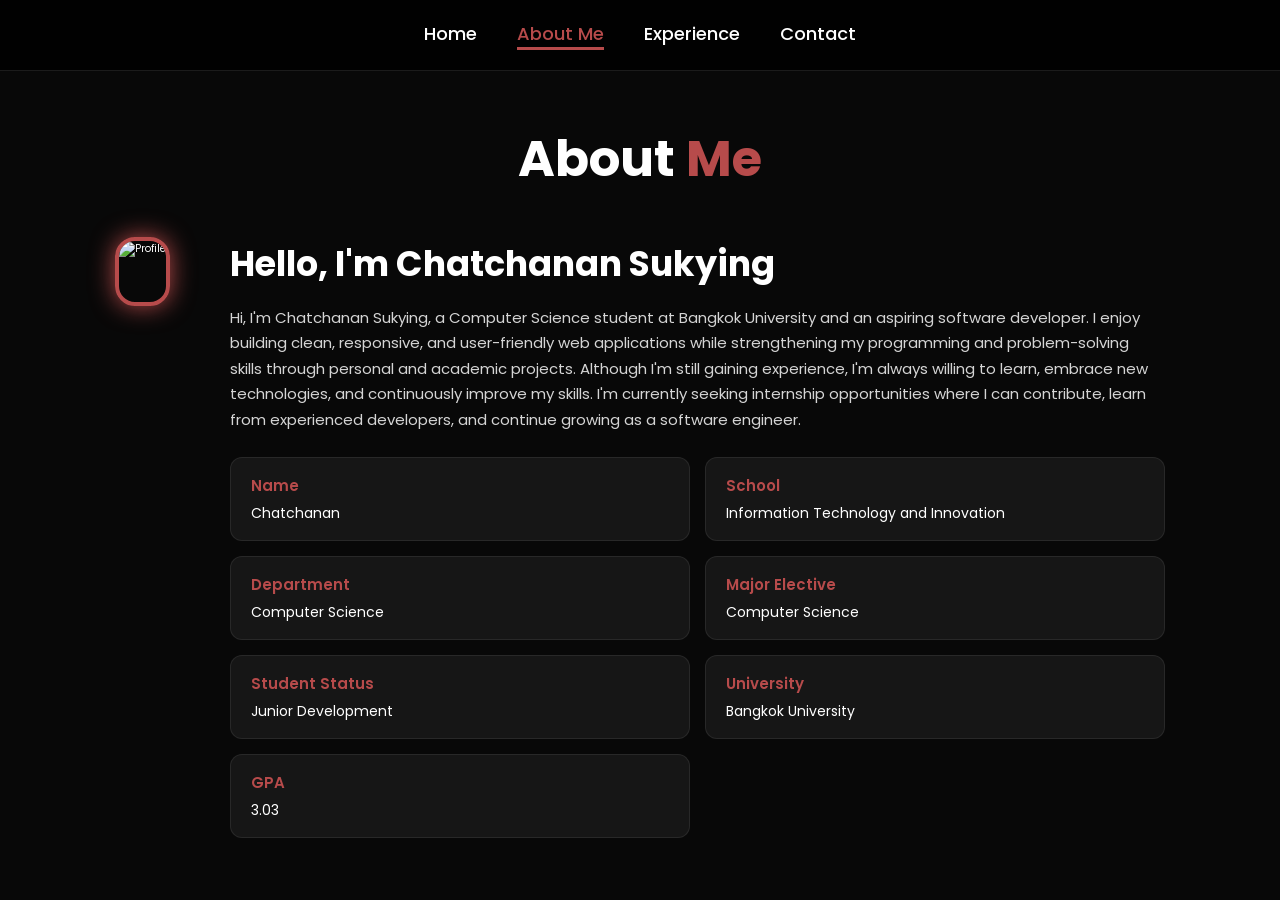
==== about.html @ 359069f8 "Add files via upload" ====
<!DOCTYPE html>
<html lang="en">

<head>
    <meta charset="UTF-8">
    <meta name="viewport" content="width=device-width, initial-scale=1.0">

    <!-- เปลี่ยน Title ให้ตรงกับหน้า -->
    <title>About Me</title>

    <link rel="stylesheet"
        href="https://cdnjs.cloudflare.com/ajax/libs/font-awesome/6.5.2/css/all.min.css">

    <link rel="stylesheet" href="style.css">
</head>

<body>

    <header>

        <nav>
            <a href="index.html">Home</a>
            <!-- ย้าย class="active" มาไว้ที่หน้า About Me ตรงนี้ครับ -->
            <a href="about.html" class="active">About Me</a>
            <a href="experience.html">Experience</a>
            <a href="contact.html">Contact</a>
        </nav>

    </header>

    <section class="about">

    <h1 class="heading">About <span>Me</span></h1>

    <div class="about-container">

        <div class="home-img">

            <img src="image/PA150091.JPG" alt="Profile">

        </div>

        <div class="about-content">

            <h2>Hello, I'm Chatchanan Sukying</h2>

            <p>
                Hi, I'm Chatchanan Sukying, a Computer Science student at Bangkok University and an aspiring software developer. 
                I enjoy building clean, responsive, and user-friendly web applications while strengthening my programming and problem-solving skills through personal and academic projects. 
                Although I'm still gaining experience, I'm always willing to learn, embrace new technologies, and continuously improve my skills. 
                I'm currently seeking internship opportunities where I can contribute, learn from experienced developers, and continue growing as a software engineer.
            </p>

            <div class="about-info">

                <div>
                    <strong>Name</strong>
                    <span>Chatchanan</span>
                </div>

                <div>
                    <strong>School</strong>
                    <span>Information Technology and Innovation</span>
                </div>

                <div>
                    <strong>Department</strong>
                    <span>Computer Science</span>
                </div>

                <div>
                    <strong>Major Elective</strong>
                    <span>Computer Science</span>
                </div>

                <div>
                    <strong>Student Status</strong>
                    <span>Junior Development</span>
                </div>

                <div>
                    <strong>University</strong>
                    <span>Bangkok University</span>
                </div>

                <div>
                    <strong>GPA</strong>
                    <span>3.03</span>
                </div>

            </div>

        </div>

    </div>

</section>

</body>

</html>
---- style.css ----
@import url('https://fonts.googleapis.com/css2?family=Poppins:wght@100;200;300;400;500;600;700;800&display=swap');

/* ================= BASE SETTINGS ================= */
* {
    margin: 0;
    padding: 0;
    box-sizing: border-box;
    text-decoration: none;
    border: none;
    outline: none;
    font-family: 'Poppins', sans-serif;
}

html {
    font-size: 62.5%;
    scroll-behavior: smooth;
}

body {
    width: 100%;
    overflow-x: hidden;
    background-color: black;
    color: white;
}

/* ================= HEADER & NAV ================= */
header {
    position: fixed;
    top: 0;
    left: 0;
    width: 100%;
    padding: 2rem 9%;
    background-color: rgba(0, 0, 0, 0.8);
    backdrop-filter: blur(10px);
    display: flex;
    justify-content: center; /* จัดเมนูด้านบนให้อยู่ตรงกลางหน้าจอ */
    align-items: center;
    z-index: 100;
    border-bottom: 0.1rem solid rgba(255, 255, 255, 0.1);
}

.logo {
    font-size: 3rem;
    color: #b74b4b;
    font-weight: 800;
    cursor: pointer;
    transition: 0.3s ease;
    margin-right: 3rem;
}

.logo:hover {
    transform: scale(1.1);
}

nav {
    display: flex;
    justify-content: center;
    align-items: center;
}

nav a {
    font-size: 1.8rem;
    color: white;
    margin: 0 2rem; /* จัดระยะห่างให้อยู่ตรงกลางสมดุล */
    font-weight: 500;
    transition: 0.3s ease;
    border-bottom: 3px solid transparent;
}

nav a:hover,
nav a.active {
    color: #b74b4b;
    border-bottom: 3px solid #b74b4b;
}

/* ================= GLOBAL SECTIONS ================= */
section {
    min-height: 100vh;
    padding: 120px 9% 60px;
}

span {
    color: #b74b4b;
}

.btn {
    display: inline-block;
    padding: 1rem 2.8rem;
    background-color: black;
    border-radius: 4rem;
    font-size: 1.6rem;
    color: #b74b4b;
    letter-spacing: 0.1rem;
    font-weight: 600;
    border: 2px solid #b74b4b;
    transition: 0.3s ease;
    cursor: pointer;
}

.btn:hover {
    transform: translateY(-3px);
    background-color: #b74b4b;
    color: black;
    box-shadow: 0 0 25px #b74b4b;
}

.heading {
    font-size: 5rem;
    text-align: center;
    margin-bottom: 4rem;
    width: 100%;
}

/* ================= HOME SECTION ================= */
.home {
    display: flex;
    flex-direction: column;
    justify-content: center;
    align-items: center;
    text-align: center; /* จัดข้อความให้อยู่ตรงกลางทั้งหมด */
    gap: 3rem;
}

.home-content {
    max-width: 900px;
    width: 100%;
    display: flex;
    flex-direction: column;
    align-items: center;
    text-align: center;
}

.home-content h1 {
    font-size: 5.5rem;
    font-weight: 700;
    line-height: 1.2;
    text-align: center;
}

.home-content h3 {
    font-size: 3.5rem;
    margin-top: 1rem;
    margin-bottom: 1.5rem;
    font-weight: 700;
    text-align: center;
}

.home-content p {
    font-size: 1.6rem;
    line-height: 1.7;
    margin-bottom: 2rem;
    color: #d5d5d5;
    text-align: center;
}

.typing-text {
    font-size: 3.4rem;
    font-weight: 600;
}

.typing-text span {
    position: relative;
}

.typing-text span::after {
    content: "";
    position: absolute;
    left: 0;
    width: 3px;
    height: 100%;
    background-color: #b74b4b;
    animation: cursor 0.7s steps(1) infinite;
}

@keyframes cursor {
    50% { border-left: 3px solid transparent; }
    100% { border-left: 3px solid #b74b4b; }
}

.social-icons {
    display: flex;
    justify-content: center;
    align-items: center;
    margin: 2rem 0;
}

.social-icons a {
    display: inline-flex;
    justify-content: center;
    align-items: center;
    width: 4.5rem;
    height: 4.5rem;
    background-color: transparent;
    border: 0.2rem solid #b74b4b;
    font-size: 2rem;
    border-radius: 50%;
    margin: 0 1rem; /* ระยะห่างไอคอนซ้าย-ขวาเท่ากันเพื่อให้อยู่ตรงกลาง */
    transition: 0.3s ease;
    color: #b74b4b;
}

.social-icons a:hover {
    color: black;
    transform: scale(1.1) translateY(-5px);
    background-color: #b74b4b;
    box-shadow: 0 0 25px #b74b4b;
}

.home-img {
    display: flex;
    justify-content: center;
    align-items: center;
}

.home-img img {
    width: 100%;
    max-width: 350px;
    aspect-ratio: 4 / 5;
    object-fit: cover;
    border-radius: 20px;
    border: 4px solid #b74b4b;
    box-shadow: 0 0 25px #b74b4b;
    transition: 0.3s ease;
}

.home-img img:hover {
    transform: scale(1.03);
    box-shadow: 0 0 40px #b74b4b;
}

/* ================= ABOUT SECTION ================= */
.about {
    display: flex;
    flex-direction: column;
    justify-content: center;
    align-items: center;
    background-color: #080808;
}

.about-container {
    display: flex;
    align-items: flex-start;
    justify-content: center;
    gap: 6rem;
    max-width: 1100px;
    width: 100%;
    margin: 0 auto;
}

.about-image {
    flex: 0 0 auto;
}

.about-image img {
    width: 100%;
    max-width: 320px;
    aspect-ratio: 4 / 5;
    object-fit: cover;
    border-radius: 20px;
    border: 2px solid #b74b4b;
    box-shadow: 0 0 25px rgba(183, 75, 75, 0.6);
    transition: 0.3s ease;
}

.about-image img:hover {
    transform: scale(1.02);
    box-shadow: 0 0 35px rgba(183, 75, 75, 0.8);
}

.about-content {
    flex: 1;
}

.about-content h2 {
    font-size: 3.5rem;
    margin-bottom: 1.5rem;
    font-weight: 700;
}

.about-content p {
    font-size: 1.5rem;
    color: #d5d5d5;
    line-height: 1.7;
    margin-bottom: 2.5rem;
}

.about-info {
    display: grid;
    grid-template-columns: repeat(2, 1fr);
    gap: 1.5rem;
}

.about-info div {
    background: #161616;
    padding: 16px 20px;
    border-radius: 12px;
    border: 1px solid rgba(255, 255, 255, 0.08);
    transition: 0.3s ease;
}

.about-info div:hover {
    border-color: #b74b4b;
    transform: translateY(-3px);
}

.about-info strong {
    display: block;
    color: #b74b4b;
    font-size: 1.5rem;
    margin-bottom: 6px;
    font-weight: 600;
}

.about-info span {
    color: white;
    font-size: 1.4rem;
}

/* ================= SKILLS SECTION ================= */
.skills {
    background-color: black;
}

.skills-container {
    display: grid;
    grid-template-columns: repeat(auto-fit, minmax(250px, 1fr));
    gap: 2.5rem;
    max-width: 1100px;
    margin: 40px auto 0;
}

.skill-box {
    background: #1a1a1a;
    padding: 25px;
    border-radius: 15px;
    border: 1px solid rgba(255, 255, 255, 0.08);
    transition: 0.3s ease;
}

.skill-box:hover {
    border-color: #b74b4b;
    transform: translateY(-5px);
}

.skill-box p {
    font-size: 1.7rem;
    margin-bottom: 1rem;
}

.progress {
    width: 100%;
    height: 10px;
    background: #333;
    border-radius: 10px;
    overflow: hidden;
}

.progress span {
    display: block;
    height: 100%;
    background: #b74b4b;
    border-radius: 10px;
}

/* ================= CONTACT SECTION ================= */
.contact {
    display: flex;
    flex-direction: column;
    justify-content: center;
    align-items: center;
    background: #080808;
}

.contact-container {
    max-width: 850px;
    width: 100%;
    margin: 0 auto;
    display: grid;
    grid-template-columns: repeat(2, 1fr);
    gap: 2.5rem;
}

.contact-box {
    background: #161616;
    border-radius: 16px;
    padding: 3.5rem 2rem;
    text-align: center;
    border: 1px solid rgba(255, 255, 255, 0.08);
    transition: 0.35s ease;
}

.contact-box:hover {
    transform: translateY(-5px);
    border-color: #b74b4b;
    box-shadow: 0 0 25px rgba(183, 75, 75, 0.25);
}

.contact-box i {
    font-size: 4.5rem;
    color: #b74b4b;
    margin-bottom: 1.5rem;
}

.contact-box h3 {
    font-size: 2.2rem;
    margin-bottom: 1rem;
    color: white;
}

.contact-box p {
    font-size: 1.5rem;
    color: #cfcfcf;
    line-height: 1.6;
    word-break: break-word;
}

/* ================= RESPONSIVE DESIGN ================= */

@media (max-width: 1200px) {
    html {
        font-size: 60%;
    }
    section {
        padding: 100px 5% 50px;
    }
    header {
        padding: 2rem 5%;
    }
}

@media (max-width: 991px) {
    header {
        background-color: #161616;
    }
    
    nav {
        position: absolute;
        top: 100%;
        left: 0;
        width: 100%;
        background-color: #161616;
        padding: 2rem;
        border-top: 0.1rem solid rgba(255, 255, 255, 0.1);
        border-bottom: 3px solid #b74b4b;
        display: none;
        box-shadow: 0 10px 20px rgba(0,0,0,0.5);
    }

    nav.active {
        display: block;
    }

    nav a {
        display: block;
        font-size: 2rem;
        margin: 2rem 0;
        text-align: center;
    }

    nav a:hover,
    nav a.active {
        padding-bottom: 0.5rem;
        display: inline-block;
        width: max-content;
        margin: 2rem auto;
    }

    .about-container {
        flex-direction: column;
        align-items: center;
        text-align: center;
        gap: 4rem;
    }

    .home-content h1 {
        font-size: 4.5rem;
    }

    .home-content h3 {
        font-size: 2.8rem;
    }

    .home-img img, .about-image img {
        max-width: 300px;
    }
}

@media (max-width: 768px) {
    html {
        font-size: 55%;
    }

    section {
        padding: 90px 5% 40px;
    }

    .heading {
        font-size: 4rem;
        margin-bottom: 3rem;
    }

    .home-content h1 {
        font-size: 3.8rem;
    }

    .home-content h3 {
        font-size: 2.4rem;
    }

    .typing-text {
        font-size: 2.5rem;
    }

    .about-content h2 {
        font-size: 3.5rem;
    }

    .home-img img, .about-image img {
        max-width: 260px;
    }

    .about-info {
        grid-template-columns: 1fr;
    }

    .contact-container {
        grid-template-columns: 1fr;
    }
}

@media (max-width: 480px) {
    html {
        font-size: 50%;
    }

    .home-content h1 {
        font-size: 3.2rem;
    }

    .home-img img, .about-image img {
        max-width: 220px;
    }
}
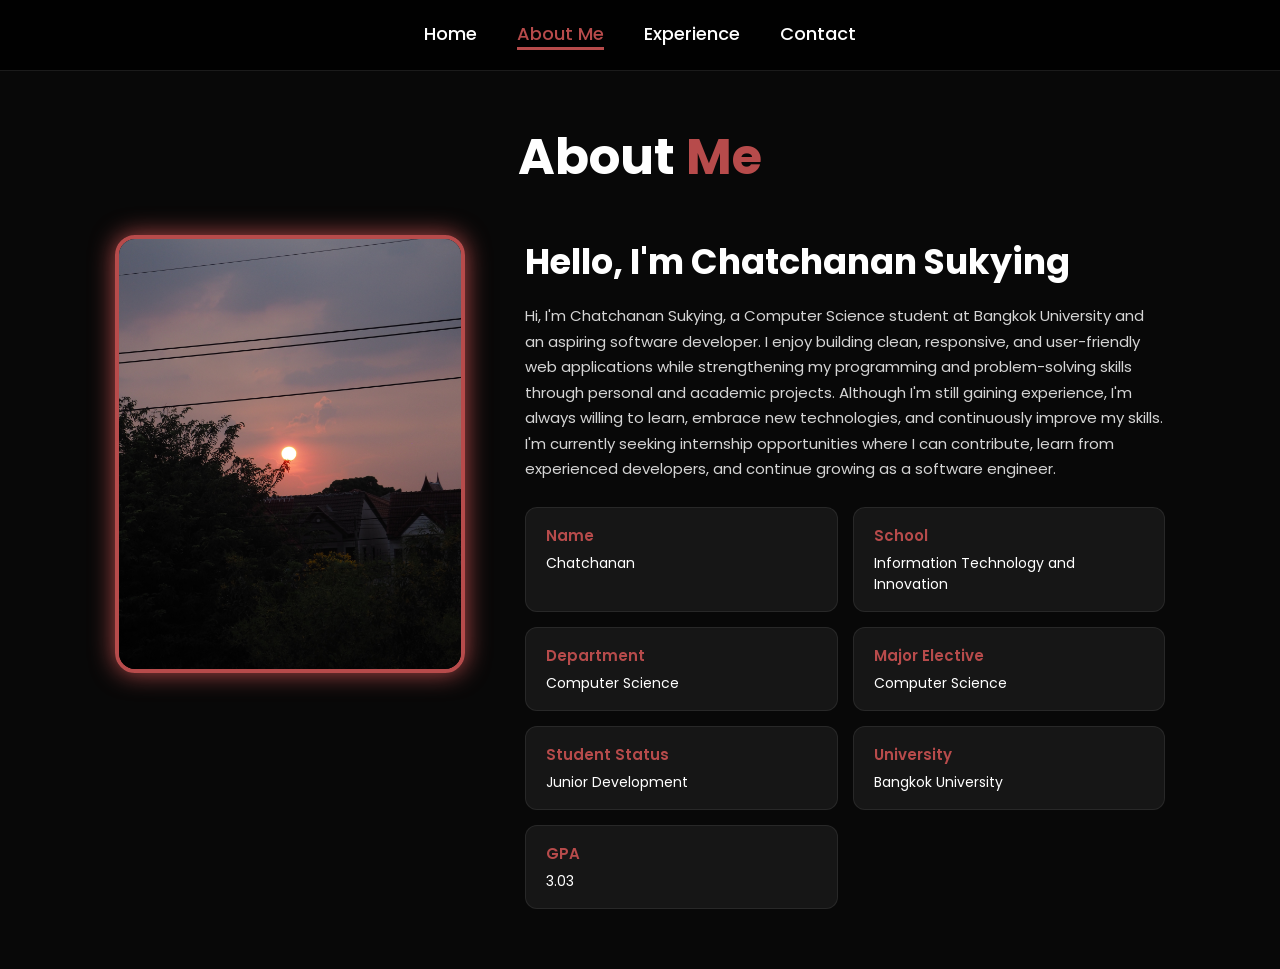
==== commit da6bf48c: "Add files via upload" ====
--- a/about.html
+++ b/about.html
@@ -36,7 +36,7 @@
 
         <div class="home-img">
 
-            <img src="image/PA150091.JPG" alt="Profile">
+            <img src="PA150091.JPG" alt="Profile">
 
         </div>
 
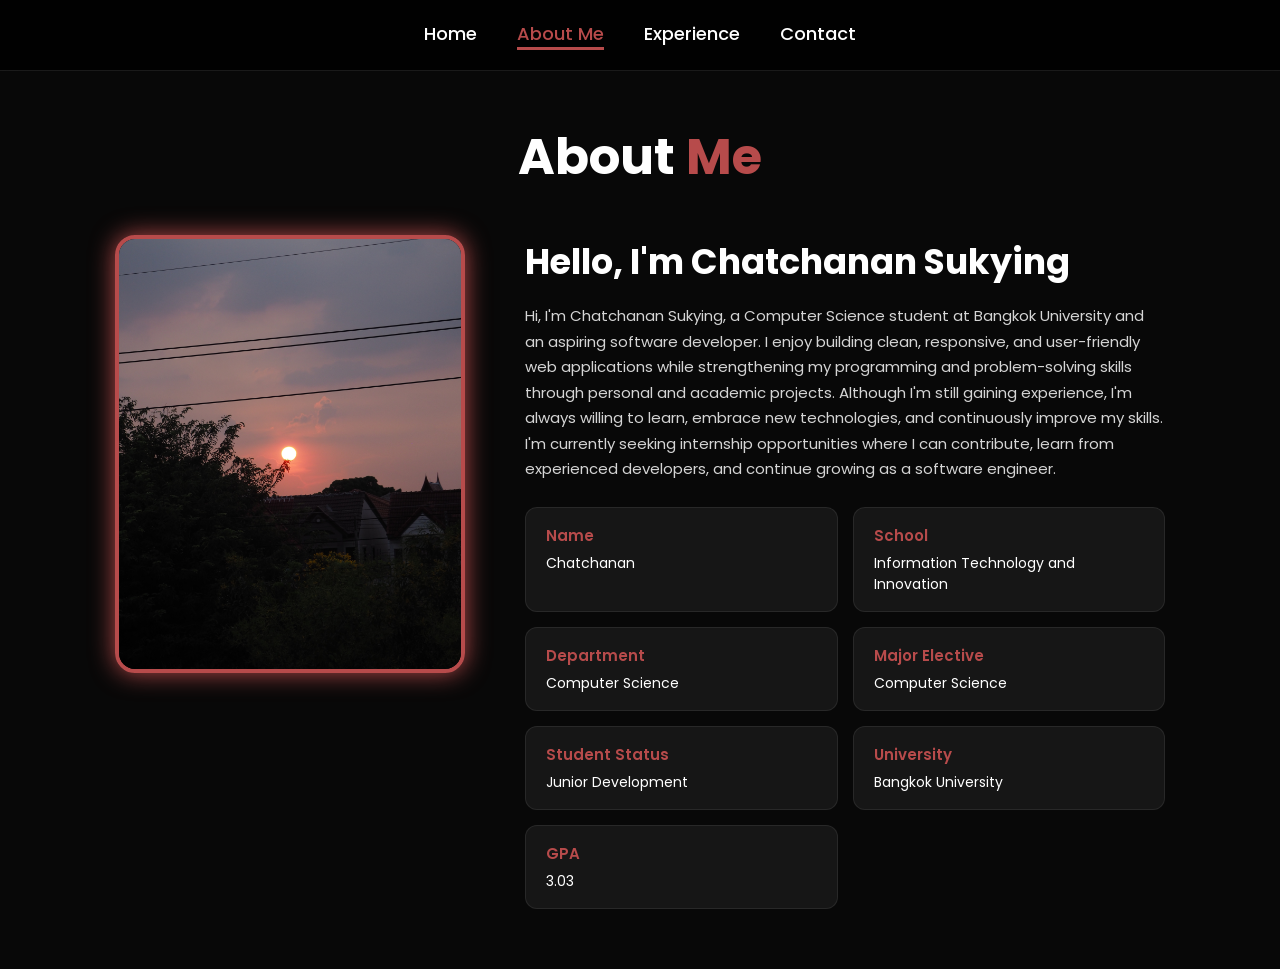
==== commit 63a55b19: "Add files via upload" ====
--- a/about.html
+++ b/about.html
@@ -20,7 +20,6 @@
 
         <nav>
             <a href="index.html">Home</a>
-            <!-- ย้าย class="active" มาไว้ที่หน้า About Me ตรงนี้ครับ -->
             <a href="about.html" class="active">About Me</a>
             <a href="experience.html">Experience</a>
             <a href="contact.html">Contact</a>
@@ -36,7 +35,7 @@
 
         <div class="home-img">
 
-            <img src="PA150091.JPG" alt="Profile">
+            <img src="images\profile.JPG" alt="Profile">
 
         </div>
 
--- a/style.css
+++ b/style.css
@@ -30,10 +30,10 @@
     left: 0;
     width: 100%;
     padding: 2rem 9%;
-    background-color: rgba(0, 0, 0, 0.8);
+    background-color: rgba(0, 0, 0, 0.85);
     backdrop-filter: blur(10px);
     display: flex;
-    justify-content: center; /* จัดเมนูด้านบนให้อยู่ตรงกลางหน้าจอ */
+    justify-content: center;
     align-items: center;
     z-index: 100;
     border-bottom: 0.1rem solid rgba(255, 255, 255, 0.1);
@@ -61,7 +61,7 @@
 nav a {
     font-size: 1.8rem;
     color: white;
-    margin: 0 2rem; /* จัดระยะห่างให้อยู่ตรงกลางสมดุล */
+    margin: 0 2rem;
     font-weight: 500;
     transition: 0.3s ease;
     border-bottom: 3px solid transparent;
@@ -117,7 +117,7 @@
     flex-direction: column;
     justify-content: center;
     align-items: center;
-    text-align: center; /* จัดข้อความให้อยู่ตรงกลางทั้งหมด */
+    text-align: center;
     gap: 3rem;
 }
 
@@ -194,7 +194,7 @@
     border: 0.2rem solid #b74b4b;
     font-size: 2rem;
     border-radius: 50%;
-    margin: 0 1rem; /* ระยะห่างไอคอนซ้าย-ขวาเท่ากันเพื่อให้อยู่ตรงกลาง */
+    margin: 0 1rem;
     transition: 0.3s ease;
     color: #b74b4b;
 }
@@ -360,6 +360,172 @@
     height: 100%;
     background: #b74b4b;
     border-radius: 10px;
+}
+
+/* ================= EXPERIENCE & PORTFOLIO SECTION ================= */
+.portfolio-container {
+    max-width: 1100px;
+    margin: 3rem auto 0;
+    width: 100%;
+}
+
+.portfolio-container h2 {
+    font-size: 2.8rem;
+    margin-bottom: 2.5rem;
+    color: white;
+    display: flex;
+    align-items: center;
+    gap: 1.2rem;
+}
+
+.portfolio-container h2 i {
+    color: #b74b4b;
+}
+
+.portfolio-grid {
+    display: grid;
+    grid-template-columns: repeat(auto-fit, minmax(280px, 1fr));
+    gap: 2.5rem;
+}
+
+.portfolio-card {
+    background: #161616;
+    border: 1px solid rgba(255, 255, 255, 0.08);
+    border-radius: 16px;
+    overflow: hidden;
+    transition: 0.35s ease;
+    display: flex;
+    flex-direction: column;
+}
+
+.portfolio-card:hover {
+    transform: translateY(-5px);
+    border-color: #b74b4b;
+    box-shadow: 0 0 25px rgba(183, 75, 75, 0.3);
+}
+
+.card-image {
+    width: 100%;
+    height: 200px;
+    overflow: hidden;
+}
+
+.card-image img {
+    width: 100%;
+    height: 100%;
+    object-fit: cover;
+    transition: 0.4s ease;
+}
+
+.portfolio-card:hover .card-image img {
+    transform: scale(1.05);
+}
+
+.card-content {
+    padding: 2rem;
+    display: flex;
+    flex-direction: column;
+    flex-grow: 1;
+}
+
+.card-content h3 {
+    font-size: 1.8rem;
+    margin-bottom: 0.8rem;
+    color: white;
+    font-weight: 600;
+}
+
+.card-content p {
+    font-size: 1.4rem;
+    color: #d5d5d5;
+    line-height: 1.6;
+    margin-bottom: 1.5rem;
+}
+
+.btn-pdf {
+    display: inline-flex;
+    align-items: center;
+    justify-content: center;
+    gap: 0.8rem;
+    margin-top: auto;
+    padding: 0.8rem 1.6rem;
+    background-color: transparent;
+    color: #b74b4b;
+    font-size: 1.4rem;
+    font-weight: 500;
+    border: 1.5px solid #b74b4b;
+    border-radius: 3rem;
+    transition: 0.3s ease;
+    cursor: pointer;
+    width: fit-content;
+}
+
+.btn-pdf i {
+    font-size: 1.5rem;
+}
+
+.btn-pdf:hover {
+    background-color: #b74b4b;
+    color: black;
+    box-shadow: 0 0 15px rgba(183, 75, 75, 0.5);
+    transform: translateY(-2px);
+}
+
+/* ================= IMAGE MODAL (LIGHTBOX) ================= */
+.image-modal {
+    display: none;
+    position: fixed;
+    z-index: 1000;
+    top: 0;
+    left: 0;
+    width: 100%;
+    height: 100%;
+    background-color: rgba(0, 0, 0, 0.85);
+    backdrop-filter: blur(8px);
+    justify-content: center;
+    align-items: center;
+}
+
+.image-modal.active {
+    display: flex;
+}
+
+.modal-content {
+    max-width: 90%;
+    max-height: 85vh;
+    object-fit: contain;
+    border-radius: 12px;
+    border: 2px solid #b74b4b;
+    box-shadow: 0 0 30px rgba(183, 75, 75, 0.6);
+    animation: zoomIn 0.25s ease;
+}
+
+.close-modal {
+    position: absolute;
+    top: 20px;
+    right: 35px;
+    color: #ffffff;
+    font-size: 4rem;
+    font-weight: bold;
+    cursor: pointer;
+    transition: 0.3s ease;
+    user-select: none;
+}
+
+.close-modal:hover {
+    color: #b74b4b;
+    transform: scale(1.1);
+}
+
+@keyframes zoomIn {
+    from { 
+        transform: scale(0.85); 
+        opacity: 0; 
+    }
+    to { 
+        transform: scale(1); 
+        opacity: 1; 
+    }
 }
 
 /* ================= CONTACT SECTION ================= */
@@ -424,45 +590,35 @@
         padding: 100px 5% 50px;
     }
     header {
-        padding: 2rem 5%;
+        padding: 1.5rem 5%;
     }
 }
 
 @media (max-width: 991px) {
     header {
-        background-color: #161616;
+        background-color: rgba(22, 22, 22, 0.95);
+        padding: 1.5rem 3%;
+        justify-content: center;
     }
     
     nav {
-        position: absolute;
-        top: 100%;
-        left: 0;
-        width: 100%;
-        background-color: #161616;
-        padding: 2rem;
-        border-top: 0.1rem solid rgba(255, 255, 255, 0.1);
-        border-bottom: 3px solid #b74b4b;
-        display: none;
-        box-shadow: 0 10px 20px rgba(0,0,0,0.5);
-    }
-
-    nav.active {
-        display: block;
+        display: flex;
+        position: static;
+        width: auto;
+        background-color: transparent;
+        padding: 0;
+        border: none;
+        box-shadow: none;
+        justify-content: center;
+        flex-wrap: wrap;
+        gap: 1.5rem;
     }
 
     nav a {
-        display: block;
-        font-size: 2rem;
-        margin: 2rem 0;
+        display: inline-block;
+        font-size: 1.6rem;
+        margin: 0;
         text-align: center;
-    }
-
-    nav a:hover,
-    nav a.active {
-        padding-bottom: 0.5rem;
-        display: inline-block;
-        width: max-content;
-        margin: 2rem auto;
     }
 
     .about-container {
@@ -473,15 +629,15 @@
     }
 
     .home-content h1 {
-        font-size: 4.5rem;
+        font-size: 4.2rem;
     }
 
     .home-content h3 {
-        font-size: 2.8rem;
+        font-size: 2.6rem;
     }
 
     .home-img img, .about-image img {
-        max-width: 300px;
+        max-width: 280px;
     }
 }
 
@@ -491,32 +647,32 @@
     }
 
     section {
-        padding: 90px 5% 40px;
+        padding: 90px 4% 40px;
+    }
+
+    nav a {
+        font-size: 1.5rem;
     }
 
     .heading {
-        font-size: 4rem;
+        font-size: 3.8rem;
         margin-bottom: 3rem;
     }
 
     .home-content h1 {
-        font-size: 3.8rem;
+        font-size: 3.5rem;
     }
 
     .home-content h3 {
-        font-size: 2.4rem;
+        font-size: 2.2rem;
     }
 
     .typing-text {
-        font-size: 2.5rem;
+        font-size: 2.2rem;
     }
 
     .about-content h2 {
-        font-size: 3.5rem;
-    }
-
-    .home-img img, .about-image img {
-        max-width: 260px;
+        font-size: 3rem;
     }
 
     .about-info {
@@ -525,6 +681,10 @@
 
     .contact-container {
         grid-template-columns: 1fr;
+    }
+
+    .portfolio-grid {
+        grid-template-columns: repeat(auto-fit, minmax(240px, 1fr));
     }
 }
 
@@ -533,8 +693,20 @@
         font-size: 50%;
     }
 
+    header {
+        padding: 1.2rem 2%;
+    }
+
+    nav {
+        gap: 1rem;
+    }
+
+    nav a {
+        font-size: 1.4rem;
+    }
+
     .home-content h1 {
-        font-size: 3.2rem;
+        font-size: 3rem;
     }
 
     .home-img img, .about-image img {
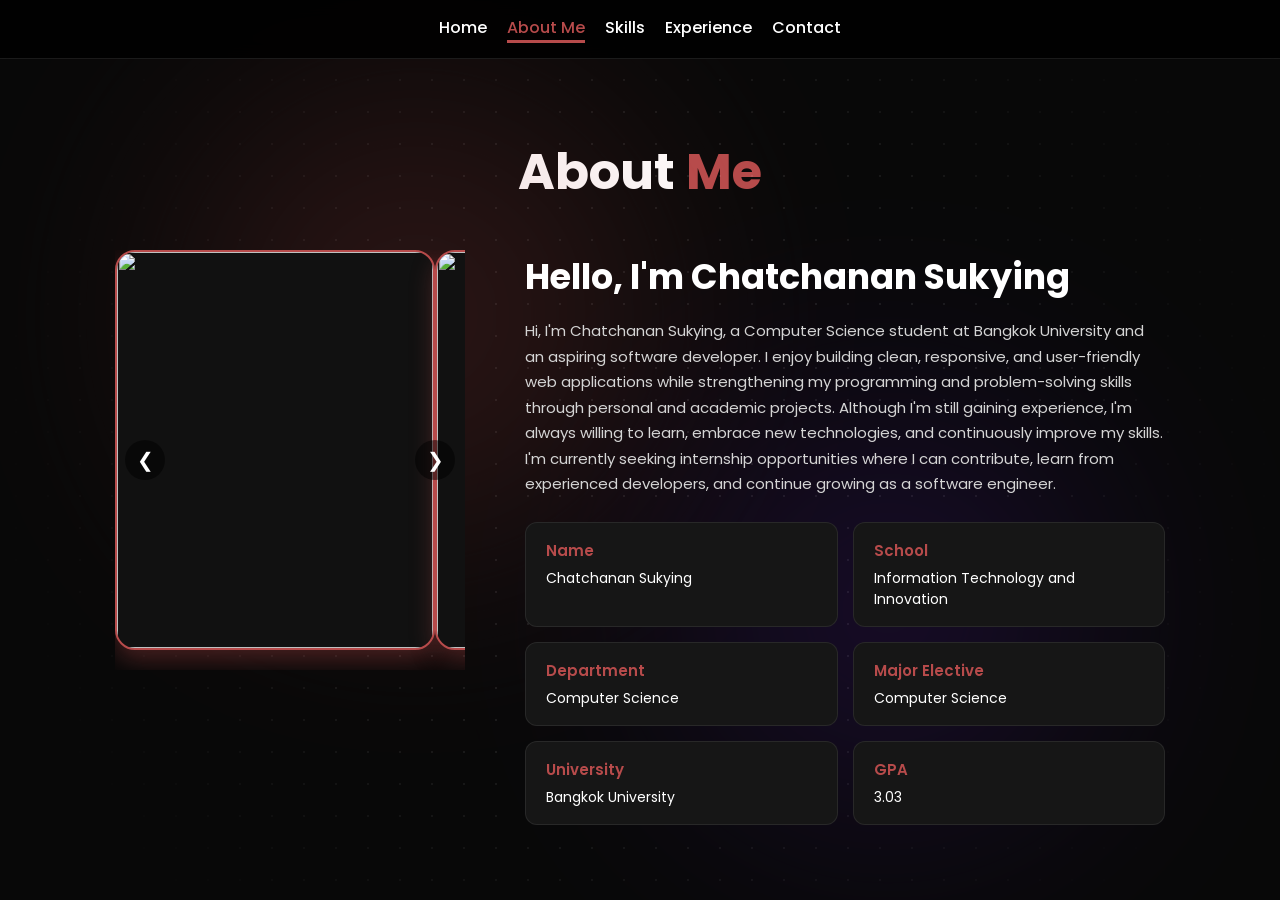
==== commit 56b60d90: "Add files via upload" ====
--- a/about.html
+++ b/about.html
@@ -21,6 +21,7 @@
         <nav>
             <a href="index.html">Home</a>
             <a href="about.html" class="active">About Me</a>
+            <a href="skills.html">Skills</a>
             <a href="experience.html">Experience</a>
             <a href="contact.html">Contact</a>
         </nav>
@@ -28,6 +29,13 @@
     </header>
 
     <section class="about">
+        
+         <!-- 🌌 Background Effects (Cool & Clean) -->
+        <div class="bg-effects">
+            <div class="grid-overlay"></div>
+            <div class="glow-orb orb-1"></div>
+            <div class="glow-orb orb-2"></div>
+        </div>
 
     <h1 class="heading">About <span>Me</span></h1>
 
@@ -35,9 +43,22 @@
 
         <div class="home-img">
 
-            <img src="images\profile.JPG" alt="Profile">
+    <div class="slider">
 
+        <div class="slides">
+            <img src="images\ME.jpg" alt="">
+            <img src="images\ME1.jpg" alt="">
+            <img src="images\ME2.jpg" alt="">
+            <img src="images\ME3.jpg" alt="">
         </div>
+
+        <button class="prev">&#10094;</button>
+        <button class="next">&#10095;</button>
+
+    </div>
+
+</div>
+
 
         <div class="about-content">
 
@@ -54,7 +75,7 @@
 
                 <div>
                     <strong>Name</strong>
-                    <span>Chatchanan</span>
+                    <span>Chatchanan Sukying</span>
                 </div>
 
                 <div>
@@ -73,11 +94,6 @@
                 </div>
 
                 <div>
-                    <strong>Student Status</strong>
-                    <span>Junior Development</span>
-                </div>
-
-                <div>
                     <strong>University</strong>
                     <span>Bangkok University</span>
                 </div>
@@ -92,9 +108,8 @@
         </div>
 
     </div>
-
 </section>
 
+<script src="script.js"></script>
 </body>
-
-</html>+</html>
--- a/style.css
+++ b/style.css
@@ -1,3 +1,5 @@
+@import url('https://fonts.googleapis.com/css2?family=Poppins:wght@100;200;300;400;500;600;700;800&display=swap');
+
 @import url('https://fonts.googleapis.com/css2?family=Poppins:wght@100;200;300;400;500;600;700;800&display=swap');
 
 /* ================= BASE SETTINGS ================= */
@@ -12,15 +14,15 @@
 }
 
 html {
-    font-size: 62.5%;
+    font-size: 62.5%; /* 1rem = 10px */
     scroll-behavior: smooth;
 }
 
 body {
     width: 100%;
     overflow-x: hidden;
-    background-color: black;
-    color: white;
+    background-color: #000000;
+    color: #ffffff;
 }
 
 /* ================= HEADER & NAV ================= */
@@ -29,7 +31,7 @@
     top: 0;
     left: 0;
     width: 100%;
-    padding: 2rem 9%;
+    padding: 1.5rem 2rem;
     background-color: rgba(0, 0, 0, 0.85);
     backdrop-filter: blur(10px);
     display: flex;
@@ -39,32 +41,23 @@
     border-bottom: 0.1rem solid rgba(255, 255, 255, 0.1);
 }
 
-.logo {
-    font-size: 3rem;
-    color: #b74b4b;
-    font-weight: 800;
-    cursor: pointer;
-    transition: 0.3s ease;
-    margin-right: 3rem;
-}
-
-.logo:hover {
-    transform: scale(1.1);
-}
-
 nav {
     display: flex;
     justify-content: center;
     align-items: center;
+    gap: 2rem; /* ใช้ gap จัดระยะห่างแทน margin เพื่อความตรงกลางเป๊ะ */
+    width: 100%;
+    max-width: 1200px;
 }
 
 nav a {
-    font-size: 1.8rem;
-    color: white;
-    margin: 0 2rem;
+    font-size: 1.6rem;
+    color: #ffffff;
     font-weight: 500;
     transition: 0.3s ease;
     border-bottom: 3px solid transparent;
+    margin: 0; /* ลบ margin เดิมออกเพื่อไม่ให้เอียง */
+    white-space: nowrap;
 }
 
 nav a:hover,
@@ -72,7 +65,6 @@
     color: #b74b4b;
     border-bottom: 3px solid #b74b4b;
 }
-
 /* ================= GLOBAL SECTIONS ================= */
 section {
     min-height: 100vh;
@@ -86,7 +78,7 @@
 .btn {
     display: inline-block;
     padding: 1rem 2.8rem;
-    background-color: black;
+    background-color: #000000;
     border-radius: 4rem;
     font-size: 1.6rem;
     color: #b74b4b;
@@ -100,7 +92,7 @@
 .btn:hover {
     transform: translateY(-3px);
     background-color: #b74b4b;
-    color: black;
+    color: #000000;
     box-shadow: 0 0 25px #b74b4b;
 }
 
@@ -114,121 +106,205 @@
 /* ================= HOME SECTION ================= */
 .home {
     display: flex;
+    justify-content: center;
+    align-items: center;
+    position: relative;
+    overflow: hidden;
+    min-height: 100vh;
+    padding-top: 100px;
+}
+
+/* แสง Glow สีแดงเรืองแสงซอฟต์ๆ ด้านหลังเว็บ */
+.home::before {
+    content: '';
+    position: absolute;
+    top: 50%;
+    left: 50%;
+    transform: translate(-50%, -50%);
+    width: 550px;
+    height: 550px;
+    background: radial-gradient(circle, rgba(183, 75, 75, 0.18) 0%, rgba(0, 0, 0, 0) 70%);
+    z-index: 0;
+    pointer-events: none;
+}
+
+.home-container {
+    display: flex;
+    align-items: center;
+    justify-content: space-between;
+    gap: 5rem;
+    max-width: 1100px;
+    width: 100%;
+    margin: 0 auto;
+    z-index: 1;
+}
+
+.home-content {
+    flex: 1;
+    display: flex;
     flex-direction: column;
-    justify-content: center;
-    align-items: center;
-    text-align: center;
-    gap: 3rem;
-}
-
-.home-content {
-    max-width: 900px;
-    width: 100%;
-    display: flex;
-    flex-direction: column;
-    align-items: center;
-    text-align: center;
+    align-items: flex-start;
+    text-align: left;
+}
+
+/* ป้าย Tag ด้านบน */
+.badge {
+    display: inline-flex;
+    align-items: center;
+    gap: 0.8rem;
+    padding: 0.6rem 1.4rem;
+    background: rgba(183, 75, 75, 0.1);
+    border: 1px solid rgba(183, 75, 75, 0.3);
+    border-radius: 2rem;
+    color: #b74b4b;
+    font-size: 1.3rem;
+    font-weight: 500;
+    margin-bottom: 1.5rem;
 }
 
 .home-content h1 {
-    font-size: 5.5rem;
+    font-size: 4.8rem;
     font-weight: 700;
     line-height: 1.2;
-    text-align: center;
-}
-
-.home-content h3 {
-    font-size: 3.5rem;
-    margin-top: 1rem;
-    margin-bottom: 1.5rem;
-    font-weight: 700;
-    text-align: center;
+    margin-bottom: 0.5rem;
+}
+
+/* Typewriter Container & Cursor Style */
+.typing-container {
+    font-size: 2.8rem;
+    font-weight: 600;
+    color: #e0e0e0;
+    margin-bottom: 1.8rem;
+    min-height: 4.2rem;
+}
+
+.typing-text {
+    color: #b74b4b;
+}
+
+.cursor {
+    display: inline-block;
+    width: 3px;
+    background-color: #b74b4b;
+    margin-left: 2px;
+    animation: blink 0.7s infinite;
 }
 
 .home-content p {
-    font-size: 1.6rem;
+    font-size: 1.5rem;
     line-height: 1.7;
-    margin-bottom: 2rem;
-    color: #d5d5d5;
-    text-align: center;
-}
-
-.typing-text {
-    font-size: 3.4rem;
-    font-weight: 600;
-}
-
-.typing-text span {
-    position: relative;
-}
-
-.typing-text span::after {
-    content: "";
-    position: absolute;
-    left: 0;
-    width: 3px;
-    height: 100%;
-    background-color: #b74b4b;
-    animation: cursor 0.7s steps(1) infinite;
-}
-
-@keyframes cursor {
-    50% { border-left: 3px solid transparent; }
-    100% { border-left: 3px solid #b74b4b; }
+    margin-bottom: 2.5rem;
+    color: #b3b3b3;
+    max-width: 520px;
+}
+
+/* ปุ่มกดคู่ */
+.btn-group {
+    display: flex;
+    gap: 1.5rem;
+    align-items: center;
+}
+
+.btn-outline {
+    background-color: transparent;
+    color: #ffffff;
+    border-color: rgba(255, 255, 255, 0.2);
+}
+
+.btn-outline:hover {
+    background-color: rgba(255, 255, 255, 0.1);
+    color: #ffffff;
+    border-color: #ffffff;
+    box-shadow: none;
 }
 
 .social-icons {
     display: flex;
-    justify-content: center;
-    align-items: center;
-    margin: 2rem 0;
+    align-items: center;
+    margin-top: 3rem;
 }
 
 .social-icons a {
     display: inline-flex;
     justify-content: center;
     align-items: center;
-    width: 4.5rem;
-    height: 4.5rem;
-    background-color: transparent;
-    border: 0.2rem solid #b74b4b;
-    font-size: 2rem;
+    width: 4rem;
+    height: 4rem;
+    background-color: #121212;
+    border: 1px solid rgba(255, 255, 255, 0.1);
+    font-size: 1.8rem;
     border-radius: 50%;
-    margin: 0 1rem;
+    margin-right: 1.2rem;
     transition: 0.3s ease;
-    color: #b74b4b;
+    color: #d5d5d5;
 }
 
 .social-icons a:hover {
-    color: black;
-    transform: scale(1.1) translateY(-5px);
+    color: #000000;
+    transform: translateY(-3px);
     background-color: #b74b4b;
-    box-shadow: 0 0 25px #b74b4b;
-}
-
-.home-img {
-    display: flex;
-    justify-content: center;
-    align-items: center;
-}
-
-.home-img img {
-    width: 100%;
-    max-width: 350px;
-    aspect-ratio: 4 / 5;
+    border-color: #b74b4b;
+    box-shadow: 0 0 20px rgba(183, 75, 75, 0.5);
+}
+
+/* ================= TERMINAL BOX (RIGHT MEDIA) ================= */
+.home-media {
+    flex: 0 0 auto;
+    display: flex;
+    justify-content: center;
+}
+
+.terminal-box {
+    width: 360px;
+    max-width: 100%;
+    background: #121212;
+    border-radius: 12px;
+    border: 1px solid rgba(255, 255, 255, 0.1);
+    box-shadow: 0 15px 35px rgba(0, 0, 0, 0.6), 0 0 25px rgba(183, 75, 75, 0.25);
+    overflow: hidden;
+    transition: 0.3s ease;
+}
+
+.terminal-box:hover {
+    transform: translateY(-5px);
+    box-shadow: 0 20px 40px rgba(0, 0, 0, 0.7), 0 0 35px rgba(183, 75, 75, 0.4);
+    border-color: rgba(183, 75, 75, 0.4);
+}
+
+.terminal-header {
+    background: #1a1a1a;
+    padding: 10px 14px;
+    display: flex;
+    align-items: center;
+    gap: 8px;
+    border-bottom: 1px solid rgba(255, 255, 255, 0.05);
+}
+
+.dot {
+    width: 11px;
+    height: 11px;
+    border-radius: 50%;
+}
+.dot.red { background: #ff5f56; }
+.dot.yellow { background: #ffbd2e; }
+.dot.green { background: #27c93f; }
+
+.terminal-title {
+    font-size: 1.2rem;
+    color: #888888;
+    margin-left: auto;
+    margin-right: auto;
+    font-family: monospace;
+}
+
+.terminal-body img {
+    width: 100%;
+    aspect-ratio: 1 / 1;
+    display: block;
     object-fit: cover;
-    border-radius: 20px;
-    border: 4px solid #b74b4b;
-    box-shadow: 0 0 25px #b74b4b;
-    transition: 0.3s ease;
-}
-
-.home-img img:hover {
-    transform: scale(1.03);
-    box-shadow: 0 0 40px #b74b4b;
-}
-
-/* ================= ABOUT SECTION ================= */
+}
+
+/* ================= ABOUT SECTION (WITH 3D WOBBLE EFFECT) ================= */
 .about {
     display: flex;
     flex-direction: column;
@@ -245,26 +321,36 @@
     max-width: 1100px;
     width: 100%;
     margin: 0 auto;
-}
-
-.about-image {
+    perspective: 1000px;
+}
+
+.about-image,
+.about-container .home-img {
     flex: 0 0 auto;
-}
-
-.about-image img {
+    transform-style: preserve-3d;
+}
+
+.about-image img,
+.about-container .home-img img {
     width: 100%;
     max-width: 320px;
     aspect-ratio: 4 / 5;
     object-fit: cover;
     border-radius: 20px;
     border: 2px solid #b74b4b;
-    box-shadow: 0 0 25px rgba(183, 75, 75, 0.6);
-    transition: 0.3s ease;
-}
-
-.about-image img:hover {
-    transform: scale(1.02);
-    box-shadow: 0 0 35px rgba(183, 75, 75, 0.8);
+    box-shadow: 0 10px 25px rgba(183, 75, 75, 0.35);
+    transition: transform 0.4s ease, box-shadow 0.4s ease;
+    
+    /* การสั่นลอยแบบเบานุ่มนวล */
+    animation: gentle3dWobble 5s ease-in-out infinite;
+    will-change: transform;
+}
+
+.about-image img:hover,
+.about-container .home-img img:hover {
+    animation-play-state: paused;
+    transform: scale(1.02) translateY(-3px);
+    box-shadow: 0 15px 30px rgba(183, 75, 75, 0.55);
 }
 
 .about-content {
@@ -312,54 +398,112 @@
 }
 
 .about-info span {
-    color: white;
+    color: #ffffff;
     font-size: 1.4rem;
 }
 
 /* ================= SKILLS SECTION ================= */
-.skills {
-    background-color: black;
-}
-
-.skills-container {
+.skills{
+    position: relative;
+    min-height: 100vh;
+    padding: 120px 8% 80px;
+    overflow: hidden;
+}
+
+.skills-grid{
     display: grid;
-    grid-template-columns: repeat(auto-fit, minmax(250px, 1fr));
-    gap: 2.5rem;
-    max-width: 1100px;
-    margin: 40px auto 0;
-}
-
-.skill-box {
-    background: #1a1a1a;
-    padding: 25px;
-    border-radius: 15px;
-    border: 1px solid rgba(255, 255, 255, 0.08);
-    transition: 0.3s ease;
-}
-
-.skill-box:hover {
-    border-color: #b74b4b;
-    transform: translateY(-5px);
-}
-
-.skill-box p {
-    font-size: 1.7rem;
-    margin-bottom: 1rem;
-}
-
-.progress {
-    width: 100%;
-    height: 10px;
-    background: #333;
-    border-radius: 10px;
-    overflow: hidden;
-}
-
-.progress span {
-    display: block;
-    height: 100%;
-    background: #b74b4b;
-    border-radius: 10px;
+    grid-template-columns: repeat(2, 1fr);
+    gap: 25px;
+    max-width: 1150px;
+    margin: 0 auto;
+}
+
+/* Card */
+.skill-card{
+    background: #171717;
+    border: 1px solid rgba(231, 76, 60, .25);
+    border-radius: 18px;
+    padding: 28px;
+    transition: .35s ease;
+}
+
+/* Hover */
+.skill-card:hover{
+    transform: translateY(-6px);
+    border-color: #e74c3c;
+    box-shadow: 0 0 25px rgba(231,76,60,.18);
+}
+
+/* Heading */
+.skill-card h3{
+    display: flex;
+    align-items: center;
+    gap: 12px;
+
+    color: #e74c3c;
+    font-size: 2rem;
+    font-weight: 700;
+
+    margin-bottom: 22px;
+    padding-bottom: 16px;
+
+    border-bottom: 1px solid rgba(255,255,255,.08);
+}
+
+.skill-card h3 i{
+    font-size: 2rem;
+}
+
+/* Tags */
+.tags{
+    display: flex;
+    flex-wrap: wrap;
+    gap: 12px;
+}
+
+.tags span{
+    display: flex;
+    align-items: center;
+    gap: 8px;
+
+    padding: 10px 16px;
+
+    background: #222;
+    border: 1px solid rgba(255,255,255,.08);
+    border-radius: 999px;
+
+    color: #fff;
+    font-size: 1.45rem;
+
+    transition: .3s ease;
+}
+
+/* เอาจุดสีฟ้าออก */
+.tags span::before{
+    display: none;
+}
+
+/* ขนาด Icon */
+.tags span i{
+    font-size: 1.8rem;
+}
+
+/* Hover Tag */
+.tags span:hover{
+    background: #e74c3c;
+    color: #fff;
+    border-color: #e74c3c;
+    transform: translateY(-2px);
+    box-shadow: 0 8px 18px rgba(231,76,60,.3);
+}
+
+/* Responsive */
+@media(max-width:900px){
+
+    .skills-grid{
+        grid-template-columns: 1fr;
+    }
+
 }
 
 /* ================= EXPERIENCE & PORTFOLIO SECTION ================= */
@@ -372,7 +516,7 @@
 .portfolio-container h2 {
     font-size: 2.8rem;
     margin-bottom: 2.5rem;
-    color: white;
+    color: #ffffff;
     display: flex;
     align-items: center;
     gap: 1.2rem;
@@ -406,14 +550,19 @@
 
 .card-image {
     width: 100%;
-    height: 200px;
+    height: 220px;
+    background: #111;
+    display: flex;
+    justify-content: center;
+    align-items: center;
+    padding: 12px;
     overflow: hidden;
 }
 
 .card-image img {
     width: 100%;
     height: 100%;
-    object-fit: cover;
+    object-fit: contain;   /* รูปเต็ม ไม่โดนตัด */
     transition: 0.4s ease;
 }
 
@@ -431,8 +580,20 @@
 .card-content h3 {
     font-size: 1.8rem;
     margin-bottom: 0.8rem;
-    color: white;
+    color: #ffffff;
     font-weight: 600;
+}
+
+.card-content h4{
+    margin:8px 0 12px;
+    font-size:1.5rem;
+    color:#e74c3c;
+    font-weight:600;
+}
+
+.card-content p{
+    line-height:1.8;
+    color:#cfcfcf;
 }
 
 .card-content p {
@@ -466,7 +627,7 @@
 
 .btn-pdf:hover {
     background-color: #b74b4b;
-    color: black;
+    color: #000000;
     box-shadow: 0 0 15px rgba(183, 75, 75, 0.5);
     transform: translateY(-2px);
 }
@@ -517,17 +678,6 @@
     transform: scale(1.1);
 }
 
-@keyframes zoomIn {
-    from { 
-        transform: scale(0.85); 
-        opacity: 0; 
-    }
-    to { 
-        transform: scale(1); 
-        opacity: 1; 
-    }
-}
-
 /* ================= CONTACT SECTION ================= */
 .contact {
     display: flex;
@@ -570,7 +720,7 @@
 .contact-box h3 {
     font-size: 2.2rem;
     margin-bottom: 1rem;
-    color: white;
+    color: #ffffff;
 }
 
 .contact-box p {
@@ -580,8 +730,39 @@
     word-break: break-word;
 }
 
+/* ================= ANIMATIONS ================= */
+@keyframes blink {
+    0%, 100% { opacity: 1; }
+    50% { opacity: 0; }
+}
+
+@keyframes zoomIn {
+    from { 
+        transform: scale(0.85); 
+        opacity: 0; 
+    }
+    to { 
+        transform: scale(1); 
+        opacity: 1; 
+    }
+}
+
+@keyframes gentle3dWobble {
+    0%, 100% {
+        transform: translateY(0px) rotateX(0deg) rotateY(0deg);
+    }
+    25% {
+        transform: translateY(-4px) rotateX(3deg) rotateY(-3deg);
+    }
+    50% {
+        transform: translateY(-2px) rotateX(-2deg) rotateY(2deg);
+    }
+    75% {
+        transform: translateY(-5px) rotateX(2deg) rotateY(-2deg);
+    }
+}
+
 /* ================= RESPONSIVE DESIGN ================= */
-
 @media (max-width: 1200px) {
     html {
         font-size: 60%;
@@ -621,6 +802,25 @@
         text-align: center;
     }
 
+    .home-container {
+        flex-direction: column-reverse;
+        text-align: center;
+        gap: 3.5rem;
+    }
+
+    .home-content {
+        align-items: center;
+        text-align: center;
+    }
+
+    .home-content p {
+        text-align: center;
+    }
+
+    .terminal-box {
+        width: 280px;
+    }
+
     .about-container {
         flex-direction: column;
         align-items: center;
@@ -632,7 +832,7 @@
         font-size: 4.2rem;
     }
 
-    .home-content h3 {
+    .typing-container {
         font-size: 2.6rem;
     }
 
@@ -663,11 +863,7 @@
         font-size: 3.5rem;
     }
 
-    .home-content h3 {
-        font-size: 2.2rem;
-    }
-
-    .typing-text {
+    .typing-container {
         font-size: 2.2rem;
     }
 
@@ -712,4 +908,752 @@
     .home-img img, .about-image img {
         max-width: 220px;
     }
-}+}
+/* ================= ABOUT SECTION ================= */
+.about {
+    display: flex;
+    flex-direction: column;
+    justify-content: center;
+    align-items: center;
+    background-color: #080808;
+}
+
+.about-container {
+    display: flex;
+    align-items: flex-start;
+    justify-content: center;
+    gap: 6rem;
+    max-width: 1100px;
+    width: 100%;
+    margin: 0 auto;
+}
+
+.about-image {
+    flex: 0 0 auto;
+}
+
+.about-image img {
+    width: 100%;
+    max-width: 320px;
+    aspect-ratio: 4 / 5;
+    object-fit: cover;
+    border-radius: 20px;
+    border: 2px solid #b74b4b;
+    box-shadow: 0 0 25px rgba(183, 75, 75, 0.6);
+    transition: 0.3s ease;
+}
+
+.about-image img:hover {
+    transform: scale(1.02);
+    box-shadow: 0 0 35px rgba(183, 75, 75, 0.8);
+}
+
+.about-content {
+    flex: 1;
+}
+
+.about-content h2 {
+    font-size: 3.5rem;
+    margin-bottom: 1.5rem;
+    font-weight: 700;
+}
+
+.about-content p {
+    font-size: 1.5rem;
+    color: #d5d5d5;
+    line-height: 1.7;
+    margin-bottom: 2.5rem;
+}
+
+.about-info {
+    display: grid;
+    grid-template-columns: repeat(2, 1fr);
+    gap: 1.5rem;
+}
+
+.about-info div {
+    background: #161616;
+    padding: 16px 20px;
+    border-radius: 12px;
+    border: 1px solid rgba(255, 255, 255, 0.08);
+    transition: 0.3s ease;
+}
+
+.about-info div:hover {
+    border-color: #b74b4b;
+    transform: translateY(-3px);
+}
+
+.about-info strong {
+    display: block;
+    color: #b74b4b;
+    font-size: 1.5rem;
+    margin-bottom: 6px;
+    font-weight: 600;
+}
+
+.about-info span {
+    color: white;
+    font-size: 1.4rem;
+}
+
+/* ================= SKILLS SECTION ================= */
+.skills {
+    background-color: black;
+}
+
+.skills-container {
+    display: grid;
+    grid-template-columns: repeat(auto-fit, minmax(250px, 1fr));
+    gap: 2.5rem;
+    max-width: 1100px;
+    margin: 40px auto 0;
+}
+
+.skill-box {
+    background: #1a1a1a;
+    padding: 25px;
+    border-radius: 15px;
+    border: 1px solid rgba(255, 255, 255, 0.08);
+    transition: 0.3s ease;
+}
+
+.skill-box:hover {
+    border-color: #b74b4b;
+    transform: translateY(-5px);
+}
+
+.skill-box p {
+    font-size: 1.7rem;
+    margin-bottom: 1rem;
+}
+
+.progress {
+    width: 100%;
+    height: 10px;
+    background: #333;
+    border-radius: 10px;
+    overflow: hidden;
+}
+
+.progress span {
+    display: block;
+    height: 100%;
+    background: #b74b4b;
+    border-radius: 10px;
+}
+
+/* ================= EXPERIENCE & PORTFOLIO SECTION ================= */
+.portfolio-container {
+    max-width: 1100px;
+    margin: 3rem auto 0;
+    width: 100%;
+}
+
+.portfolio-container h2 {
+    font-size: 2.8rem;
+    margin-bottom: 2.5rem;
+    color: white;
+    display: flex;
+    align-items: center;
+    gap: 1.2rem;
+}
+
+.portfolio-container h2 i {
+    color: #b74b4b;
+}
+
+.portfolio-grid {
+    display: grid;
+    grid-template-columns: repeat(auto-fit, minmax(280px, 1fr));
+    gap: 2.5rem;
+}
+
+.portfolio-card {
+    background: #161616;
+    border: 1px solid rgba(255, 255, 255, 0.08);
+    border-radius: 16px;
+    overflow: hidden;
+    transition: 0.35s ease;
+    display: flex;
+    flex-direction: column;
+}
+
+.portfolio-card:hover {
+    transform: translateY(-5px);
+    border-color: #b74b4b;
+    box-shadow: 0 0 25px rgba(183, 75, 75, 0.3);
+}
+
+.card-image {
+    width: 100%;
+    height: 200px;
+    overflow: hidden;
+}
+
+.card-image img {
+    width: 100%;
+    height: 100%;
+    object-fit: cover;
+    transition: 0.4s ease;
+}
+
+.portfolio-card:hover .card-image img {
+    transform: scale(1.05);
+}
+
+.card-content {
+    padding: 2rem;
+    display: flex;
+    flex-direction: column;
+    flex-grow: 1;
+}
+
+.card-content h3 {
+    font-size: 1.8rem;
+    margin-bottom: 0.8rem;
+    color: white;
+    font-weight: 600;
+}
+
+.card-content p {
+    font-size: 1.4rem;
+    color: #d5d5d5;
+    line-height: 1.6;
+    margin-bottom: 1.5rem;
+}
+
+.btn-pdf {
+    display: inline-flex;
+    align-items: center;
+    justify-content: center;
+    gap: 0.8rem;
+    margin-top: auto;
+    padding: 0.8rem 1.6rem;
+    background-color: transparent;
+    color: #b74b4b;
+    font-size: 1.4rem;
+    font-weight: 500;
+    border: 1.5px solid #b74b4b;
+    border-radius: 3rem;
+    transition: 0.3s ease;
+    cursor: pointer;
+    width: fit-content;
+}
+
+.btn-pdf i {
+    font-size: 1.5rem;
+}
+
+.btn-pdf:hover {
+    background-color: #b74b4b;
+    color: black;
+    box-shadow: 0 0 15px rgba(183, 75, 75, 0.5);
+    transform: translateY(-2px);
+}
+
+/* ================= IMAGE MODAL (LIGHTBOX) ================= */
+.image-modal {
+    display: none;
+    position: fixed;
+    z-index: 1000;
+    top: 0;
+    left: 0;
+    width: 100%;
+    height: 100%;
+    background-color: rgba(0, 0, 0, 0.85);
+    backdrop-filter: blur(8px);
+    justify-content: center;
+    align-items: center;
+}
+
+.image-modal.active {
+    display: flex;
+}
+
+.modal-content {
+    max-width: 90%;
+    max-height: 85vh;
+    object-fit: contain;
+    border-radius: 12px;
+    border: 2px solid #b74b4b;
+    box-shadow: 0 0 30px rgba(183, 75, 75, 0.6);
+    animation: zoomIn 0.25s ease;
+}
+
+.close-modal {
+    position: absolute;
+    top: 20px;
+    right: 35px;
+    color: #ffffff;
+    font-size: 4rem;
+    font-weight: bold;
+    cursor: pointer;
+    transition: 0.3s ease;
+    user-select: none;
+}
+
+.close-modal:hover {
+    color: #b74b4b;
+    transform: scale(1.1);
+}
+
+@keyframes zoomIn {
+    from { 
+        transform: scale(0.85); 
+        opacity: 0; 
+    }
+    to { 
+        transform: scale(1); 
+        opacity: 1; 
+    }
+}
+
+/* ================= CONTACT SECTION ================= */
+.contact {
+    display: flex;
+    flex-direction: column;
+    justify-content: center;
+    align-items: center;
+    background: #080808;
+}
+
+.contact-container {
+    max-width: 850px;
+    width: 100%;
+    margin: 0 auto;
+    display: grid;
+    grid-template-columns: repeat(2, 1fr);
+    gap: 2.5rem;
+}
+
+.contact-box {
+    background: #161616;
+    border-radius: 16px;
+    padding: 3.5rem 2rem;
+    text-align: center;
+    border: 1px solid rgba(255, 255, 255, 0.08);
+    transition: 0.35s ease;
+}
+
+.contact-box:hover {
+    transform: translateY(-5px);
+    border-color: #b74b4b;
+    box-shadow: 0 0 25px rgba(183, 75, 75, 0.25);
+}
+
+.contact-box i {
+    font-size: 4.5rem;
+    color: #b74b4b;
+    margin-bottom: 1.5rem;
+}
+
+.contact-box h3 {
+    font-size: 2.2rem;
+    margin-bottom: 1rem;
+    color: white;
+}
+
+.contact-box p {
+    font-size: 1.5rem;
+    color: #cfcfcf;
+    line-height: 1.6;
+    word-break: break-word;
+}
+
+/* ================= RESPONSIVE DESIGN ================= */
+
+@media (max-width: 1200px) {
+    html {
+        font-size: 60%;
+    }
+    section {
+        padding: 100px 5% 50px;
+    }
+    header {
+        padding: 1.5rem 5%;
+    }
+}
+
+@media (max-width: 991px) {
+    header {
+        background-color: rgba(22, 22, 22, 0.95);
+        padding: 1.5rem 3%;
+        justify-content: center;
+    }
+    
+    nav {
+        display: flex;
+        position: static;
+        width: auto;
+        background-color: transparent;
+        padding: 0;
+        border: none;
+        box-shadow: none;
+        justify-content: center;
+        flex-wrap: wrap;
+        gap: 1.5rem;
+    }
+
+    nav a {
+        display: inline-block;
+        font-size: 1.6rem;
+        margin: 0;
+        text-align: center;
+    }
+
+    .about-container {
+        flex-direction: column;
+        align-items: center;
+        text-align: center;
+        gap: 4rem;
+    }
+
+    .home-content h1 {
+        font-size: 4.2rem;
+    }
+
+    .home-content h3 {
+        font-size: 2.6rem;
+    }
+
+    .home-img img, .about-image img {
+        max-width: 280px;
+    }
+}
+
+@media (max-width: 768px) {
+    html {
+        font-size: 55%;
+    }
+
+    section {
+        padding: 90px 4% 40px;
+    }
+
+    nav a {
+        font-size: 1.5rem;
+    }
+
+    .heading {
+        font-size: 3.8rem;
+        margin-bottom: 3rem;
+    }
+
+    .home-content h1 {
+        font-size: 3.5rem;
+    }
+
+    .home-content h3 {
+        font-size: 2.2rem;
+    }
+
+    .typing-text {
+        font-size: 2.2rem;
+    }
+
+    .about-content h2 {
+        font-size: 3rem;
+    }
+
+    .about-info {
+        grid-template-columns: 1fr;
+    }
+
+    .contact-container {
+        grid-template-columns: 1fr;
+    }
+
+    .portfolio-grid {
+        grid-template-columns: repeat(auto-fit, minmax(240px, 1fr));
+    }
+}
+
+@media (max-width: 480px) {
+    html {
+        font-size: 50%;
+    }
+
+    header {
+        padding: 1.2rem 2%;
+    }
+
+    nav {
+        gap: 1rem;
+    }
+
+    nav a {
+        font-size: 1.4rem;
+    }
+
+    .home-content h1 {
+        font-size: 3rem;
+    }
+
+    .home-img img, .about-image img {
+        max-width: 220px;
+    }
+}
+
+/* ================= ABOUT SECTION (SUBTLE 3D WOBBLE) ================= */
+.about {
+    display: flex;
+    flex-direction: column;
+    justify-content: center;
+    align-items: center;
+    background-color: #080808;
+}
+
+.about-container {
+    display: flex;
+    align-items: flex-start;
+    justify-content: center;
+    gap: 6rem;
+    max-width: 1100px;
+    width: 100%;
+    margin: 0 auto;
+    perspective: 1000px;
+}
+
+.about-image,
+.about-container .home-img {
+    flex: 0 0 auto;
+    transform-style: preserve-3d;
+}
+
+.about-image img,
+.about-container .home-img img {
+    width: 100%;
+    max-width: 320px;
+    aspect-ratio: 4 / 5;
+    object-fit: cover;
+    border-radius: 20px;
+    border: 2px solid #b74b4b;
+    box-shadow: 0 10px 25px rgba(183, 75, 75, 0.35);
+    transition: transform 0.4s ease, box-shadow 0.4s ease;
+    
+    /* เรียกใช้การสั่นลอยแบบเบานุ่มนวล */
+    animation: gentle3dWobble 5s ease-in-out infinite;
+    will-change: transform;
+}
+
+/* เอฟเฟกต์ Hover แบบเรียบหรู ไม่เด้งแรง */
+.about-image img:hover,
+.about-container .home-img img:hover {
+    animation-play-state: paused;
+    transform: scale(1.02) translateY(-3px);
+    box-shadow: 0 15px 30px rgba(183, 75, 75, 0.55);
+}
+
+/* ================= SUBTLE 3D ANIMATION ================= */
+@keyframes gentle3dWobble {
+    0%, 100% {
+        transform: translateY(0px) rotateX(0deg) rotateY(0deg);
+    }
+    25% {
+        transform: translateY(-4px) rotateX(3deg) rotateY(-3deg);
+    }
+    50% {
+        transform: translateY(-2px) rotateX(-2deg) rotateY(2deg);
+    }
+    75% {
+        transform: translateY(-5px) rotateX(2deg) rotateY(-2deg);
+    }
+}
+/* ================= CAT CURSOR & RUNNING CAT ANIMATION ================= */
+
+/* 1. Cursor รูปน้องแมว (ขนาดพอดี ไม่ใหญ่เกินไป) */
+body, button, input, select {
+    /* ใช้รูปภาพ custom ถ้าไม่มีจะ fallback ไปที่ emoji สัญลักษณ์แมวขนาด 24px */
+    cursor: url('images/cat-cursor.png'), url("data:image/svg+xml;utf8,<svg xmlns='http://www.w3.org/2000/svg' width='28' height='28' viewBox='0 0 24 24'><text y='20' font-size='20'>🐱</text></svg>"), auto !important;
+}
+
+a, .btn, .social-icons a, .dot, .terminal-box {
+    /* คอร์เซอร์ตอนชี้ปุ่มหรือลิงก์ (เป็นรูปอุ้งเท้าแมว) */
+    cursor: url('images/cat-pointer.png'), url("data:image/svg+xml;utf8,<svg xmlns='http://www.w3.org/2000/svg' width='28' height='28' viewBox='0 0 24 24'><text y='20' font-size='20'>🐾</text></svg>"), pointer !important;
+}
+
+/* 2. แมววิ่งผ่านหน้าจอ (Running Cat) */
+.running-cat {
+    position: absolute;
+    bottom: 15px;
+    left: -120px;
+    width: 75px; /* ปรับขนาดแมววิ่งตรงนี้ */
+    z-index: 99;
+    pointer-events: none;
+    animation: runAcross 10s linear infinite;
+}
+
+.running-cat img {
+    width: 100%;
+    height: auto;
+    display: block;
+}
+
+/* Animation วิ่งซ้ายไปขวา แล้วหันหน้าวิ่งกลับ */
+@keyframes runAcross {
+    0% {
+        left: -120px;
+        transform: scaleX(1); /* วิ่งไปทางขวา */
+    }
+    48% {
+        left: calc(100% + 50px);
+        transform: scaleX(1);
+    }
+    50% {
+        left: calc(100% + 50px);
+        transform: scaleX(-1); /* กลับหัว/กลับทิศ */
+    }
+    98% {
+        left: -120px;
+        transform: scaleX(-1); /* วิ่งกลับมาทางซ้าย */
+    }
+    100% {
+        left: -120px;
+        transform: scaleX(1);
+    }
+}
+
+/* ================= AMBIENT TECH BACKGROUND (COOL & MINIMAL) ================= */
+
+.home {
+    position: relative;
+    overflow: hidden; /* ป้องกันไฟล้นออกนอกจอ */
+}
+
+/* 1. ลายตารางจุดจางๆ สไตล์ Developer */
+.grid-overlay {
+    position: absolute;
+    top: 0;
+    left: 0;
+    width: 100%;
+    height: 100%;
+    /* สร้างลายจุดด้วย CSS Pure */
+    background-image: radial-gradient(rgba(255, 255, 255, 0.08) 1.2px, transparent 1.2px);
+    background-size: 32px 32px;
+    z-index: 0;
+    pointer-events: none;
+    /* จางขอบรอบๆ ออก ให้เน้นสว่างตรงกลาง */
+    mask-image: radial-gradient(circle at center, black 40%, transparent 85%);
+    -webkit-mask-image: radial-gradient(circle at center, black 40%, transparent 85%);
+}
+
+/* 2. ดวงไฟ Ambient เรืองแสงแบบนุ่มนวล */
+.glow-orb {
+    position: absolute;
+    border-radius: 50%;
+    filter: blur(130px); /* เบลอเนียนมากๆ ไม่เป็นวงกลมแข็งๆ */
+    opacity: 0.22; /* ความจางกำลังดี ไม่แย่งซีนเนื้อหา */
+    z-index: 0;
+    pointer-events: none;
+    animation: floatOrb 14s ease-in-out infinite alternate;
+}
+
+/* Orb สีแดงคุมโทนหลัก */
+.orb-1 {
+    top: 10%;
+    left: 15%;
+    width: 450px;
+    height: 450px;
+    background: #b74b4b;
+}
+
+/* Orb สีม่วงเข้ม ช่วยดึงมิติให้ดูเท่ขึ้น */
+.orb-2 {
+    bottom: 10%;
+    right: 15%;
+    width: 400px;
+    height: 400px;
+    background: #5b21b6;
+    animation-delay: -7s; /* ขยับเหลื่อมเวลากัน */
+}
+
+/* แอนิเมชันลอยช้าๆ นุ่มนวล */
+@keyframes floatOrb {
+    0% {
+        transform: translate(0, 0) scale(1);
+    }
+    50% {
+        transform: translate(50px, -30px) scale(1.08);
+    }
+    100% {
+        transform: translate(-30px, 40px) scale(0.95);
+    }
+}
+
+/* ================= PROJECT BUTTON ================= */
+.project-btn {
+    display: inline-flex;      
+    align-items: center;
+    gap: 8px;
+
+    width: fit-content;       
+    padding: 12px 22px;
+
+    border: 2px solid #e74c3c;
+    border-radius: 999px;
+
+    color: #e74c3c;
+    text-decoration: none;
+    font-weight: 500;
+    font-size: 15px;
+
+    transition: .3s;
+}
+
+.project-btn:hover{
+    background: #e74c3c;
+    color: #fff;
+}
+
+/* ================= IMAGE SLIDER ================= */
+.slider{
+    width:350px;
+    height:420px;
+    overflow:hidden;
+    position:relative;
+}
+
+.slides{
+    display:flex;
+    transition:transform .5s ease;
+}
+
+.slides img{
+    width: 100%;
+    height: 100%;
+    object-fit: contain;
+    flex: 0 0 100%;
+    background: #111; 
+}
+
+
+
+.prev,
+.next{
+    position: absolute;
+    top: 50%;
+    transform: translateY(-50%);
+    background: rgba(0,0,0,.5);
+    color: white;
+    border: none;
+    width: 40px;
+    height: 40px;
+    border-radius: 50%;
+    cursor: pointer;
+    font-size: 20px;
+}
+
+.prev{
+    left: 10px;
+}
+
+.next{
+    right: 10px;
+}
+
+.prev:hover,
+.next:hover{
+    background: #00ffee;
+    color: black;
+}
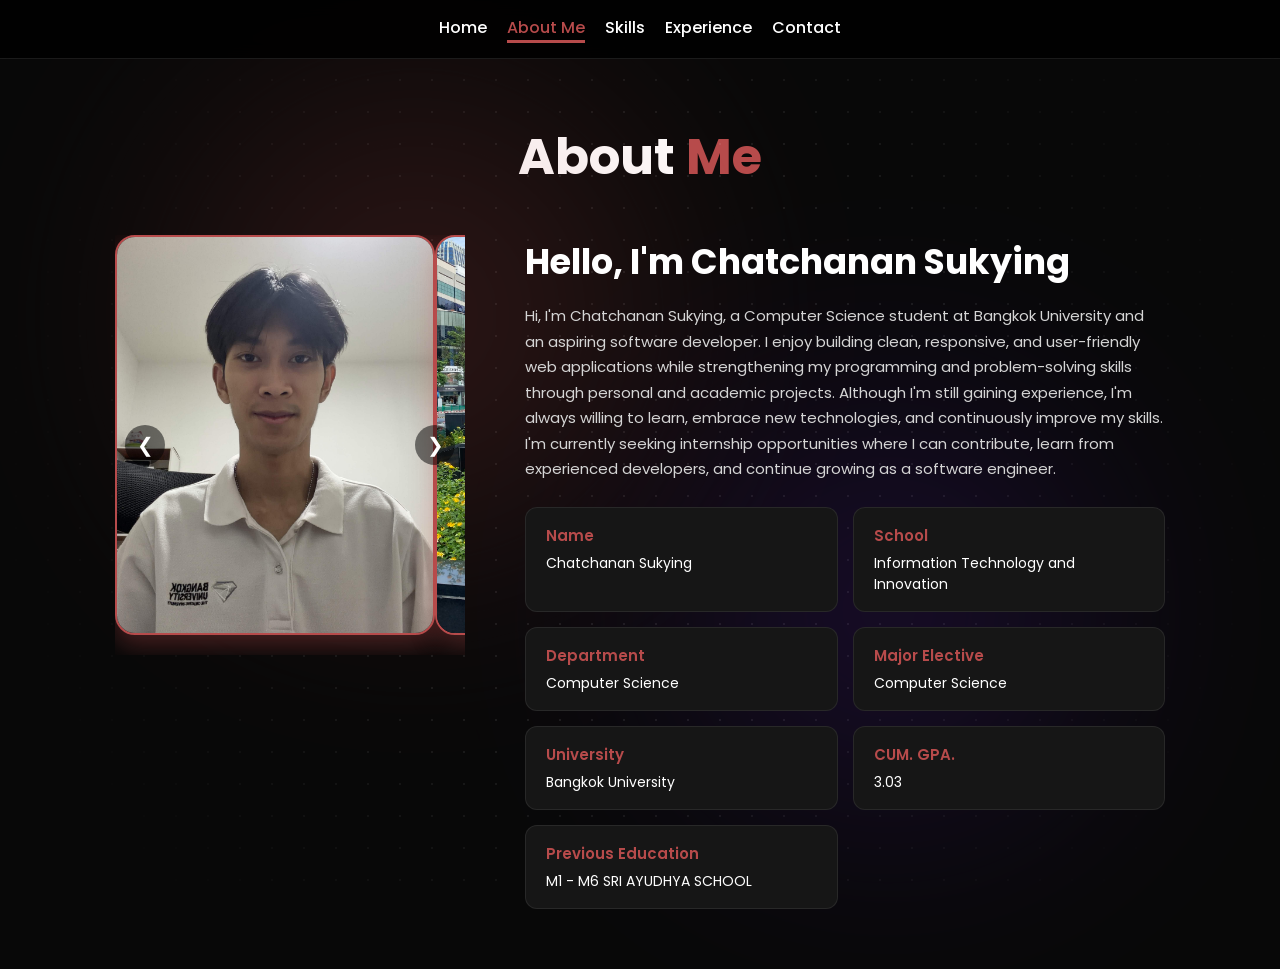
==== commit 6ca1ddfb: "Add files via upload" ====
--- a/about.html
+++ b/about.html
@@ -99,8 +99,13 @@
                 </div>
 
                 <div>
-                    <strong>GPA</strong>
+                    <strong>CUM. GPA.</strong>
                     <span>3.03</span>
+                </div>
+
+                <div>
+                    <strong>Previous Education</strong>
+                    <span>M1 - M6 SRI AYUDHYA SCHOOL</span>
                 </div>
 
             </div>
